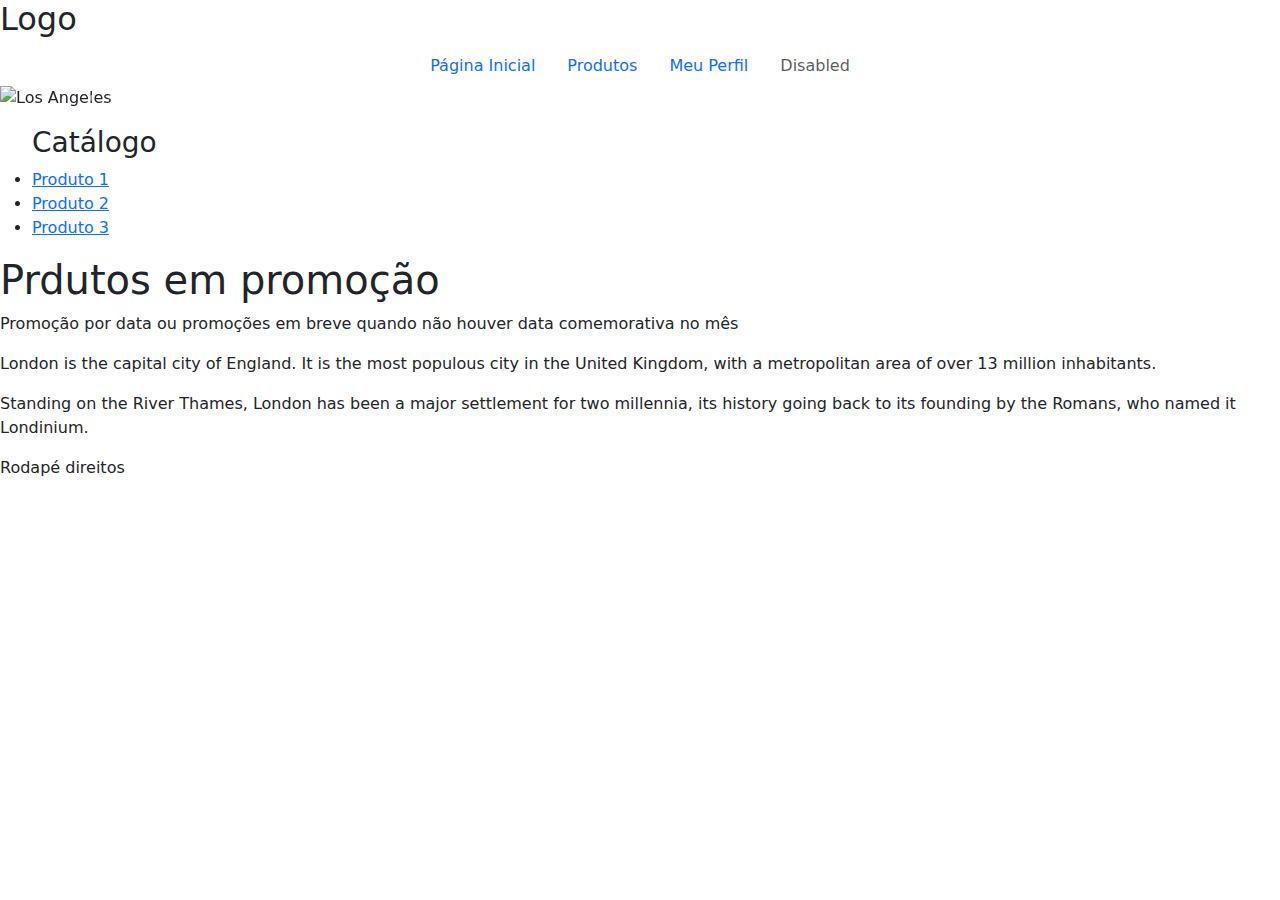
==== index.html @ ece9730f "Add files via upload" ====
<!DOCTYPE html>
<html lang="en">
<head>
<title>Grafica GRU Paulista</title>
<meta charset="utf-8">
<meta name="viewport" content="width=device-width, initial-scale=1">
<link href="https://cdn.jsdelivr.net/npm/bootstrap@5.2.3/dist/css/bootstrap.min.css" rel="stylesheet">
<script src="https://cdn.jsdelivr.net/npm/bootstrap@5.2.3/dist/js/bootstrap.bundle.min.js"></script>
<link rel="stylesheet" href="css/estilo.css">
<style>

</style>
</head>
<body>

<header>
  
<nav>
    <h2>Logo</h2>
    <ul class="nav justify-content-center">
        <li class="nav-item">
          <a class="nav-link" href="#">Página Inicial</a>
        </li>
        <li class="nav-item">
          <a class="nav-link" href="#">Produtos</a>
        </li>
        <li class="nav-item">
          <a class="nav-link" href="#">Meu Perfil</a>
        </li>
        <li class="nav-item">
          <a class="nav-link disabled" href="#">Disabled</a>
        </li>
      </ul>
</nav>

</header>


<div id="demo" class="carousel slide" data-bs-ride="carousel">

    <!-- Indicators/dots -->
    <div class="carousel-indicators">
      <button type="button" data-bs-target="#demo" data-bs-slide-to="0" class="active"></button>
      <button type="button" data-bs-target="#demo" data-bs-slide-to="1"></button>
      <button type="button" data-bs-target="#demo" data-bs-slide-to="2"></button>
    </div>
    
    <!-- The slideshow/carousel -->
    <div class="carousel-inner">
      <div class="carousel-item active">
        <img src="img/images.png" alt="Los Angeles" class="d-block" style="width:100%">
      </div>
      <div class="carousel-item">
        <img src="img/images.png" alt="Chicago" class="d-block" style="width:100%">
      </div>
      <div class="carousel-item">
        <img src="img/images.png" alt="New York" class="d-block" style="width:100%">
      </div>
    </div>
    
    <!-- Left and right controls/icons -->
    <button class="carousel-control-prev" type="button" data-bs-target="#demo" data-bs-slide="prev">
      <span class="carousel-control-prev-icon"></span>
    </button>
    <button class="carousel-control-next" type="button" data-bs-target="#demo" data-bs-slide="next">
      <span class="carousel-control-next-icon"></span>
    </button>
  </div>
  
  <div class="container-fluid mt-3">
    
  </div>
<section>
  <menulateral>
    <ul>
      <h3>Catálogo</h3>
      <li><a href="#">Produto 1</a></li>
      <li><a href="#">Produto 2</a></li>
      <li><a href="#">Produto 3</a></li>
    </ul>
  </menulateral>
  
  <article>
    <h1>Prdutos em promoção </h1>
    <p>Promoção por data ou promoções em breve quando não houver data comemorativa no mês</p>
    <p>London is the capital city of England. It is the most populous city in the  United Kingdom, with a metropolitan area of over 13 million inhabitants.</p>
    <p>Standing on the River Thames, London has been a major settlement for two millennia, its history going back to its founding by the Romans, who named it Londinium.</p>
  </article>
</section>

<footer>
  <p>Rodapé direitos</p>
</footer>

</body>
</html>
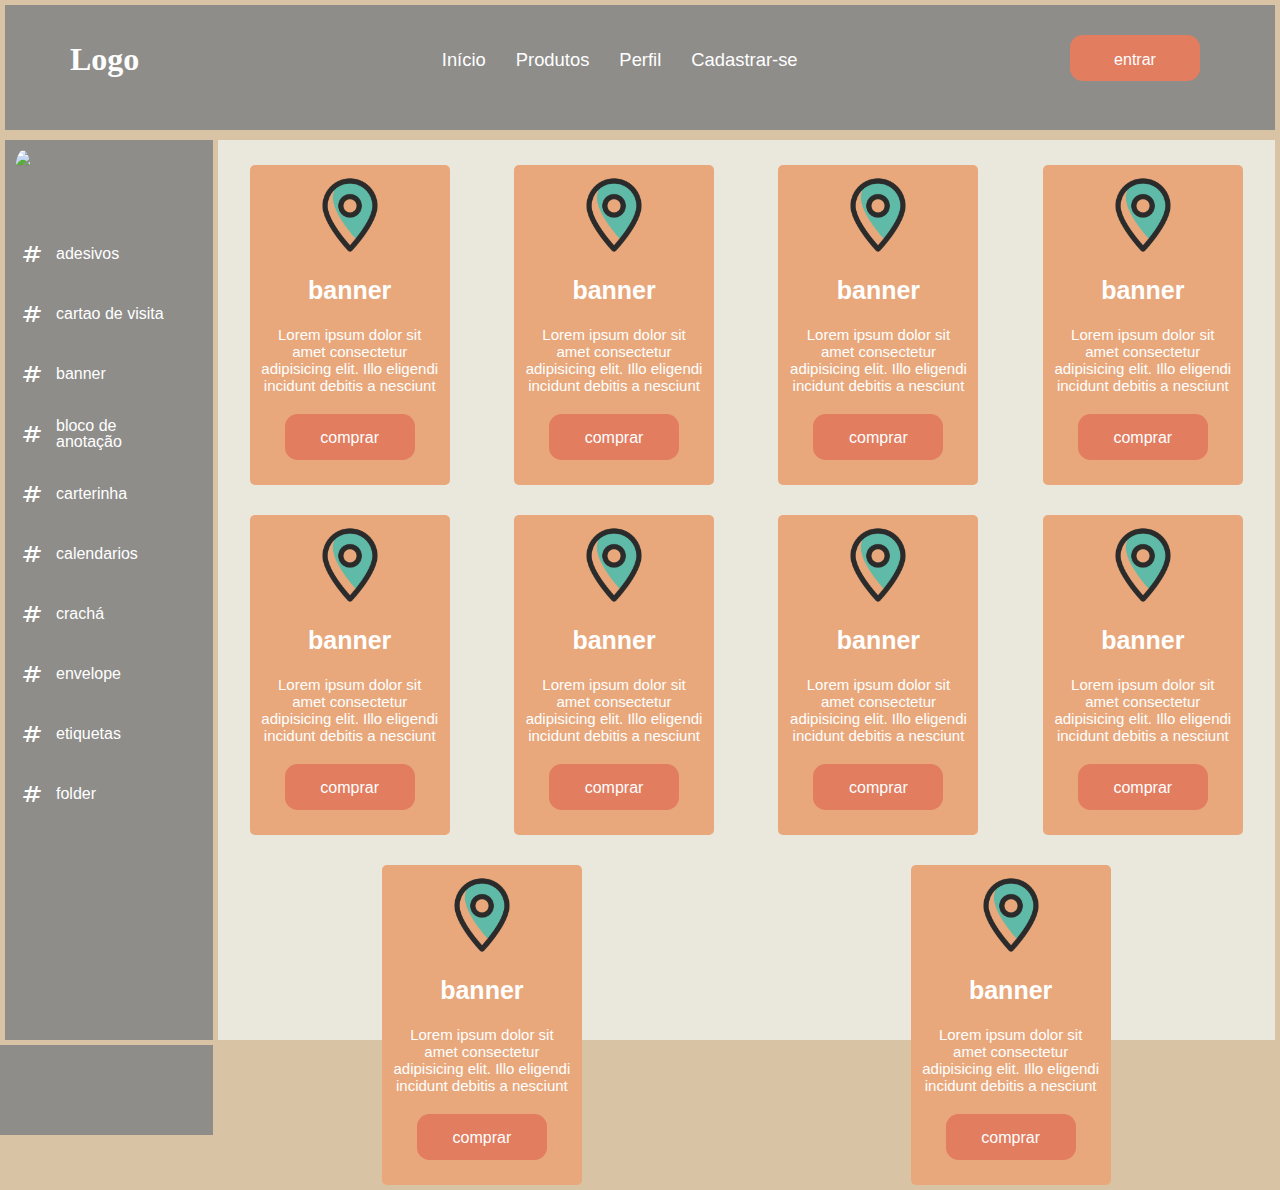
==== commit 8c5afaa0: "versao nova" ====
--- a/index.html
+++ b/index.html
@@ -4,93 +4,251 @@
 <title>Grafica GRU Paulista</title>
 <meta charset="utf-8">
 <meta name="viewport" content="width=device-width, initial-scale=1">
-<link href="https://cdn.jsdelivr.net/npm/bootstrap@5.2.3/dist/css/bootstrap.min.css" rel="stylesheet">
-<script src="https://cdn.jsdelivr.net/npm/bootstrap@5.2.3/dist/js/bootstrap.bundle.min.js"></script>
 <link rel="stylesheet" href="css/estilo.css">
-<style>
-
-</style>
+<link
+rel="stylesheet"
+href="https://fonts.googleapis.com/css2?family=Material+Symbols+Outlined:opsz,wght,FILL,GRAD@48,400,0,0"
+/>
+
 </head>
 <body>
 
-<header>
-  
-<nav>
-    <h2>Logo</h2>
-    <ul class="nav justify-content-center">
-        <li class="nav-item">
-          <a class="nav-link" href="#">Página Inicial</a>
-        </li>
-        <li class="nav-item">
-          <a class="nav-link" href="#">Produtos</a>
-        </li>
-        <li class="nav-item">
-          <a class="nav-link" href="#">Meu Perfil</a>
-        </li>
-        <li class="nav-item">
-          <a class="nav-link disabled" href="#">Disabled</a>
-        </li>
-      </ul>
-</nav>
-
-</header>
-
-
-<div id="demo" class="carousel slide" data-bs-ride="carousel">
-
-    <!-- Indicators/dots -->
-    <div class="carousel-indicators">
-      <button type="button" data-bs-target="#demo" data-bs-slide-to="0" class="active"></button>
-      <button type="button" data-bs-target="#demo" data-bs-slide-to="1"></button>
-      <button type="button" data-bs-target="#demo" data-bs-slide-to="2"></button>
-    </div>
-    
-    <!-- The slideshow/carousel -->
-    <div class="carousel-inner">
-      <div class="carousel-item active">
-        <img src="img/images.png" alt="Los Angeles" class="d-block" style="width:100%">
-      </div>
-      <div class="carousel-item">
-        <img src="img/images.png" alt="Chicago" class="d-block" style="width:100%">
-      </div>
-      <div class="carousel-item">
-        <img src="img/images.png" alt="New York" class="d-block" style="width:100%">
-      </div>
-    </div>
-    
-    <!-- Left and right controls/icons -->
-    <button class="carousel-control-prev" type="button" data-bs-target="#demo" data-bs-slide="prev">
-      <span class="carousel-control-prev-icon"></span>
-    </button>
-    <button class="carousel-control-next" type="button" data-bs-target="#demo" data-bs-slide="next">
-      <span class="carousel-control-next-icon"></span>
-    </button>
-  </div>
-  
-  <div class="container-fluid mt-3">
-    
-  </div>
-<section>
-  <menulateral>
-    <ul>
-      <h3>Catálogo</h3>
-      <li><a href="#">Produto 1</a></li>
-      <li><a href="#">Produto 2</a></li>
-      <li><a href="#">Produto 3</a></li>
-    </ul>
-  </menulateral>
-  
-  <article>
-    <h1>Prdutos em promoção </h1>
-    <p>Promoção por data ou promoções em breve quando não houver data comemorativa no mês</p>
-    <p>London is the capital city of England. It is the most populous city in the  United Kingdom, with a metropolitan area of over 13 million inhabitants.</p>
-    <p>Standing on the River Thames, London has been a major settlement for two millennia, its history going back to its founding by the Romans, who named it Londinium.</p>
-  </article>
-</section>
-
-<footer>
-  <p>Rodapé direitos</p>
-</footer>
+
 
 </body>
-</html>+<div class="container">
+    <header>
+        <nav class="nav-bar">
+            <div class="logo">
+                <h1>Logo</h1>
+            </div>
+            <div class="nav-list">
+                <ul>
+                    <li class="nav-item"><a href="index.html" class="nav-link">Início</a></li>
+                    <li class="nav-item"><a href="produtos.html" class="nav-link">Produtos</a></li>
+                    <li class="nav-item"><a href="perfil.html" class="nav-link">Perfil</a></li>
+                    <li class="nav-item"><a href="cadastrar.html" class="nav-link">Cadastrar-se</a></li>     
+                </ul>
+            </div>
+            <div class="butt">
+                <button type="button" class="btn"><a href="perfil.html">entrar</a></button>
+            </div>
+
+        </nav>
+
+    </header>
+
+    <main>
+        <div class="content-card">
+            <div class="card">
+                <div class="imagem">
+                    <img class="card-img" src="img/pronto.png">
+                </div>
+                <div class="texto">
+                    <h2 class="text-main">banner</h2>
+                    <p class="desc"> Lorem ipsum dolor sit amet consectetur adipisicing elit. Illo eligendi incidunt debitis a nesciunt</p>
+    
+                </div>
+                <div class="butt">
+                    <button type="button" class="btn"><a href="perfil.html">comprar</a></button>
+                </div>
+            </div>
+            <div class="card">
+                <div class="imagem">
+                    <img class="card-img" src="img/pronto.png">
+                </div>
+                <div class="texto">
+                    <h2 class="text-main">banner</h2>
+                    <p class="desc"> Lorem ipsum dolor sit amet consectetur adipisicing elit. Illo eligendi incidunt debitis a nesciunt</p>
+    
+                </div>
+                <div class="butt">
+                    <button type="button" class="btn"><a href="perfil.html">comprar</a></button>
+                </div>
+            </div>            <div class="card">
+                <div class="imagem">
+                    <img class="card-img" src="img/pronto.png">
+                </div>
+                <div class="texto">
+                    <h2 class="text-main">banner</h2>
+                    <p class="desc"> Lorem ipsum dolor sit amet consectetur adipisicing elit. Illo eligendi incidunt debitis a nesciunt</p>
+    
+                </div>
+                <div class="butt">
+                    <button type="button" class="btn"><a href="perfil.html">comprar</a></button>
+                </div>
+            </div>            <div class="card">
+                <div class="imagem">
+                    <img class="card-img" src="img/pronto.png">
+                </div>
+                <div class="texto">
+                    <h2 class="text-main">banner</h2>
+                    <p class="desc"> Lorem ipsum dolor sit amet consectetur adipisicing elit. Illo eligendi incidunt debitis a nesciunt</p>
+    
+                </div>
+                <div class="butt">
+                    <button type="button" class="btn"><a href="perfil.html">comprar</a></button>
+                </div>
+            </div>            <div class="card">
+                <div class="imagem">
+                    <img class="card-img" src="img/pronto.png">
+                </div>
+                <div class="texto">
+                    <h2 class="text-main">banner</h2>
+                    <p class="desc"> Lorem ipsum dolor sit amet consectetur adipisicing elit. Illo eligendi incidunt debitis a nesciunt</p>
+    
+                </div>
+                <div class="butt">
+                    <button type="button" class="btn"><a href="perfil.html">comprar</a></button>
+                </div>
+            </div>            <div class="card">
+                <div class="imagem">
+                    <img class="card-img" src="img/pronto.png">
+                </div>
+                <div class="texto">
+                    <h2 class="text-main">banner</h2>
+                    <p class="desc"> Lorem ipsum dolor sit amet consectetur adipisicing elit. Illo eligendi incidunt debitis a nesciunt</p>
+    
+                </div>
+                <div class="butt">
+                    <button type="button" class="btn"><a href="perfil.html">comprar</a></button>
+                </div>
+            </div>            <div class="card">
+                <div class="imagem">
+                    <img class="card-img" src="img/pronto.png">
+                </div>
+                <div class="texto">
+                    <h2 class="text-main">banner</h2>
+                    <p class="desc"> Lorem ipsum dolor sit amet consectetur adipisicing elit. Illo eligendi incidunt debitis a nesciunt</p>
+    
+                </div>
+                <div class="butt">
+                    <button type="button" class="btn"><a href="perfil.html">comprar</a></button>
+                </div>
+            </div>            <div class="card">
+                <div class="imagem">
+                    <img class="card-img" src="img/pronto.png">
+                </div>
+                <div class="texto">
+                    <h2 class="text-main">banner</h2>
+                    <p class="desc"> Lorem ipsum dolor sit amet consectetur adipisicing elit. Illo eligendi incidunt debitis a nesciunt</p>
+    
+                </div>
+                <div class="butt">
+                    <button type="button" class="btn"><a href="perfil.html">comprar</a></button>
+                </div>
+            </div>            <div class="card">
+                <div class="imagem">
+                    <img class="card-img" src="img/pronto.png">
+                </div>
+                <div class="texto">
+                    <h2 class="text-main">banner</h2>
+                    <p class="desc"> Lorem ipsum dolor sit amet consectetur adipisicing elit. Illo eligendi incidunt debitis a nesciunt</p>
+    
+                </div>
+                <div class="butt">
+                    <button type="button" class="btn"><a href="perfil.html">comprar</a></button>
+                </div>
+            </div>            <div class="card">
+                <div class="imagem">
+                    <img class="card-img" src="img/pronto.png">
+                </div>
+                <div class="texto">
+                    <h2 class="text-main">banner</h2>
+                    <p class="desc"> Lorem ipsum dolor sit amet consectetur adipisicing elit. Illo eligendi incidunt debitis a nesciunt</p>
+    
+                </div>
+                <div class="butt">
+                    <button type="button" class="btn"><a href="perfil.html">comprar</a></button>
+                </div>
+            </div>
+        </div>
+    </main>
+
+
+    <aside>
+        <div class="sidebar-header">
+            <img class="logo-img" src="http://sujeitoprogramador.com/steve.png">
+        </div>
+
+        <nav>
+            <button>
+                <span>
+                    <i class="material-symbols-outlined"> tag </i>
+                    <span>adesivos</span>
+                </span>
+            </button>
+
+            <button>
+                <span>
+                    <i class="material-symbols-outlined"> tag </i>
+                    <span>cartao de visita</span>
+                </span>
+            </button>
+
+            <button>
+                <span>
+                    <i class="material-symbols-outlined"> tag </i>
+                    <span>banner</span>
+                </span>
+            </button>
+
+            <button>
+                <span>
+                    <i class="material-symbols-outlined"> tag </i>
+                    <span>bloco de anotação</span>
+                </span>
+            </button>
+
+            <button>
+                <span>
+                    <i class="material-symbols-outlined"> tag </i>
+                    <span>carterinha</span>
+                </span>
+            </button>
+
+            <button>
+                <span>
+                    <i class="material-symbols-outlined"> tag </i>
+                    <span>calendarios</span>
+                </span>
+            </button>
+
+            <button>
+                <span>
+                    <i class="material-symbols-outlined"> tag </i>
+                    <span>crachá</span>
+                </span>
+            </button>
+
+            <button>
+                <span>
+                    <i class="material-symbols-outlined"> tag </i>
+                    <span>envelope</span>
+                </span>
+            </button>
+
+            <button>
+                <span>
+                    <i class="material-symbols-outlined"> tag </i>
+                    <span>etiquetas</span>
+                </span>
+            </button>
+
+            <button>
+                <span>
+                    <i class="material-symbols-outlined"> tag </i>
+                    <span>folder</span>
+                </span>
+            </button>
+        </nav>
+            
+        
+    </aside>
+    <footer></footer>
+    
+</div>
+
+
+
+</html>
--- a/css/estilo.css
+++ b/css/estilo.css
@@ -0,0 +1,310 @@
+html, body{
+    margin: 0;
+    padding: 0;
+    box-sizing: border-box;
+    background-color: #D8C3A5;
+}
+
+.container{
+    display: grid;
+    grid-template-columns: 1fr 5fr;
+    grid-template-rows: 15vh 100vh 10vh;
+    grid-gap: 5px;
+    grid-template-areas:  "h h"
+                
+                "a m"
+                "f f"
+                
+}
+
+header{
+    background-color: #8E8D8A;
+    grid-area: h;
+    margin: 5px;
+    
+}
+
+main{
+    background-color: #EAE7DC;
+    grid-area: m;
+    transition: margin 0.4s;
+    margin-right: 5px;
+}
+
+aside{
+    background-color: #8E8D8A;
+    grid-area: a;
+    margin-left: 5px;
+    transition: all 0.35s;
+}
+
+footer{
+    background-color: #8E8D8A;
+    grid-template-rows: f;
+}
+
+.nav-bar {
+    display: flex;
+    justify-content: space-between;
+    padding: 15px;
+    margin-left: 50px;
+    margin-right: 50px;
+}
+
+.logo {
+    display: flex;
+    align-items: center;
+}
+
+.logo h1 {
+    color: #fff;
+}
+
+.nav-list {
+    display: flex;
+    align-items: center;
+}
+
+.nav-list ul {
+    display: flex;
+    justify-content: center;
+    list-style: none;
+}
+
+.nav-item {
+    margin: 0 15px;
+    transition: all 0.2s;
+}
+
+.nav-item:hover {
+    background-color: #2C3531;
+    border-radius: 50px;
+    padding: 10px;
+}
+
+.nav-link {
+    text-decoration: none;
+    font-size: 1.15rem;
+    color: #fff;
+    font-weight: 400;
+    font-family: sans-serif;
+}
+
+.mobile-menu-icon {
+    display: none;
+}
+
+.mobile-menu {
+    display: none;
+}
+
+@media screen and (max-width: 730px) {
+    .nav-bar {
+        padding: 1.5rem 4rem;
+    }
+    .nav-item {
+        display: none;
+    }
+    .login-button {
+        display: none;
+    }
+    .mobile-menu-icon {
+        display: block;
+    }
+    .mobile-menu-icon button {
+        background-color: transparent;
+        border: none;
+        cursor: pointer;
+    }
+    .mobile-menu ul {
+        display: flex;
+        flex-direction: column;
+        text-align: center;
+        padding-bottom: 1rem;
+    }
+    .mobile-menu .nav-item {
+        display: block;
+        padding-top: 1.2rem;
+    }
+    .mobile-menu .login-button {
+        display: block;
+        padding: 1rem 2rem;
+    }
+    .mobile-menu .login-button button {
+        width: 100%;
+    }
+    .open {
+        display: block;
+    }
+}
+
+.logo-img{
+    width: 50px;
+    min-height: 50px;
+    border-radius: 50%;
+    object-fit: cover;
+    margin: 10px;
+    transition: transform 0.4s;
+}
+
+.sidebar-header{
+    width: 100%;
+    margin-bottom: 10px;
+}
+
+.logo-img:hover{
+    transform: scale(1.5);
+}
+
+aside button{
+    height: 60px;
+    background-color: transparent;
+    border: 0;
+    font-family: sans-serif;
+    color: #FFF;
+    cursor: pointer;
+    padding: 0;
+    margin-left: 10px;
+    text-align: left;
+}
+
+aside button > span{
+    display: inline-flex;
+    align-items: center;
+    gap: 12px;
+    height: 48px;
+    padding: 0 40px 0 5px;
+    border-radius: 24px;
+    line-height: 1;
+    transition: all 0.2s;
+}
+
+aside button:hover > span{
+    background: #2C3531;
+}
+
+aside button i{
+    position: relative;
+    font-size: 28px;
+    transition: 0.2;
+}
+
+aside button span{
+    font-size: 16px;
+}
+
+aside > nav{
+    flex: 1 1 auto;
+    display: flex;
+    flex-direction: column;
+    width: 100%;
+}
+
+@media screen and (max-width: 720px ){
+    aside{
+        width: 72px;
+    }
+    aside button > span{
+        width: 50px;
+    }
+    aside button > span > span{
+        opacity: 0;
+        visibility: hidden;
+    }
+}
+
+.content-card{
+    display: flex;
+    flex-direction: row;
+    flex-wrap: wrap;
+    justify-content: space-around;
+
+}
+.card{
+    width: 200px;
+    height: 320px;
+    border-radius: 5px;
+    margin: 25px 10px 5px 10px;
+    background-color: #E8A87C;
+}
+
+.imagem{
+    display: flex;
+    justify-content: center;
+}
+
+.card-img{
+    width: 80px;
+    height: 80px;
+    border-radius: 50%;
+    margin-top: 10px;
+}
+
+.text-main{
+    text-align: center;
+    color: #FFF;
+    font-weight: 600;
+    font-size: 25px;
+    font-family: sans-serif;
+}
+
+.desc{
+    font-family: sans-serif;
+    color: #FFF;
+    font-weight: 300;
+    text-align: center;
+    font-size: 15px;
+    margin: 10px;
+}
+
+.btn > a{
+    text-decoration: none;
+    color: #fff;
+    font-weight: 200;
+    font-size: 1rem;
+
+}
+
+.butt {
+    display: flex;
+    justify-content: center;
+    margin-top: 5px;
+}
+.btn {
+    width: 6.5em;
+    height: 2.3em;
+    margin: 0.5em;
+    background: #E27D60;
+    color: white;
+    border: none;
+    border-radius: 0.625em;
+    font-size: 20px;
+    font-weight: bold;
+    cursor: pointer;
+    position: relative;
+    z-index: 1;
+    overflow: hidden;
+   }
+   
+   button:hover {
+    color: black;
+   }
+   
+   button:after {
+    content: "";
+    background: #E8A87C;
+    position: absolute;
+    z-index: -1;
+    left: -20%;
+    right: -20%;
+    top: 0;
+    bottom: 0;
+    transform: skewX(-45deg) scale(0, 1);
+    transition: all 0.5s;
+   }
+   
+   button:hover:after {
+    transform: skewX(-45deg) scale(1, 1);
+    -webkit-transition: all 0.5s;
+    transition: all 0.5s;
+   }